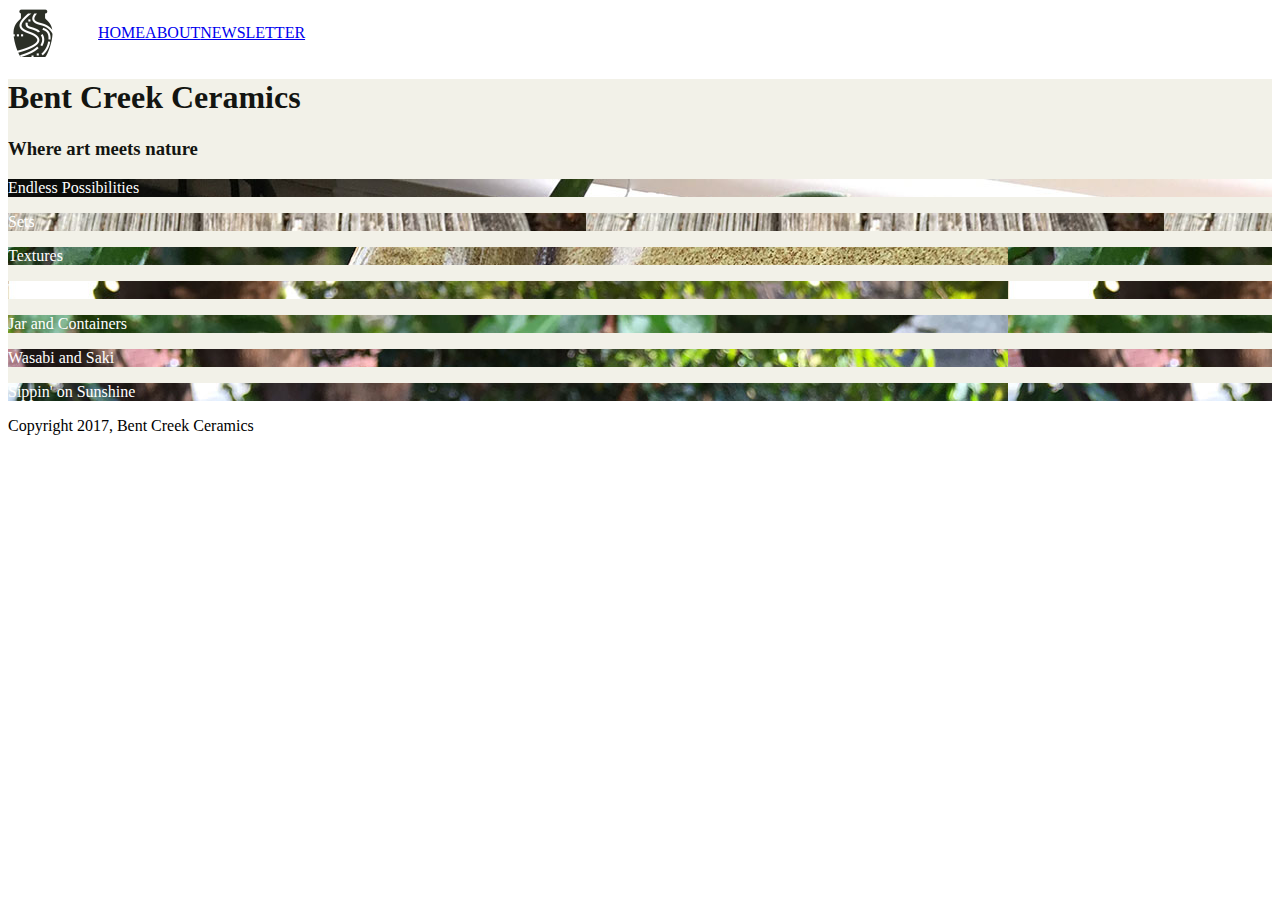
==== index.html @ f08b46b9 "first commit" ====
<!DOCTYPE html>
<html>
<head>
  <meta charset="utf-8" />
  <link rel="stylesheet" type="text/css" href="style.css">
  <link href="https://fonts.googleapis.com/css?family=Merriweather:300,300i,400,400i,700|Roboto:300,300i,400,400i" rel="stylesheet">
  <title>Bent Creek Ceramics</title>
</head>
<body id="home">
  <header class="siteheader">
    <div id="logo"></div>
    <nav>
      <ul class="navul">
        <li class="navli"><a href="./index.html">HOME</a></li>
        <li class="navli"><a href="./about.html">ABOUT</a></li>
        <li class="navli"><a href="./newsletter.html">NEWSLETTER</a></li>
      </ul>
    </nav>
  </header>
  <main class="main">
    <section>
      <h1>Bent Creek Ceramics</h1>
      <h3>Where art meets nature</h3>
    </section>
    <section>
      <div class="products">
        <div class="product1">
          <p>Endless Possibilities</p>
        </div>
        <div class="product2">
          <p>Sets</p>
        </div>
        <div class="product3">
          <p>Textures</p>
        </div>
        <div class="product4">
          <p>Tea Time</p>
        </div>
        <div class="product5">
          <p>Jar and Containers</p>
        </div>
        <div class="product6">
          <p>Wasabi and Saki</p>
        </div>
        <div class="product7">
          <p>Sippin' on Sunshine</p>
        </div>
      </div>
    </section>
  </main>
  <footer>
    <p>Copyright 2017, Bent Creek Ceramics</p>
  </footer>
</body>
</html>
---- style.css ----
.siteheader {
  background-color: #FFFFFF;
  display: flex;
  flex-flow: row nowrap;
}
#logo {
  background-image: url("./images/bent-creek-logo.png");
  width: 50px;
  height: 50px;
  background-size: contain;
}
.navul {
  display: flex;
  flex-flow: row nowrap;
  justify-content: space-between;
}
.navli {
  display: flex;
  align-items: center;
}

#home .main {
  background: #F2F1E8;
  color: #131511;
}
#home .products {
  color: #FFFFFF;
}
#home .product1 {
  background-image: url("./images/product-1.jpg");
}
#home .product2 {
  background-image: url("./images/product-2.jpg");
}
#home .product3 {
  background-image: url("./images/product-3.jpg");
}
#home .product4 {
  background-image: url("./images/product-4.jpg");
}
#home .product5 {
  background-image: url("./images/product-5.jpg");
}
#home .product6 {
  background-image: url("./images/product-6.jpg");
}
#home .product7 {
  background-image: url("./images/product-7.jpg");
}
#home footer {
  margin-top: 10px;
  color: black;
}


#about .midimage {
  background-image: url(./images/background-3.jpg);
  color: #FFFFFF;
}

#newsletter {
  background-image: url(./images/background-2.jpg);
}
#newsletter .signup {
  background-color: #FFFFFF;
}
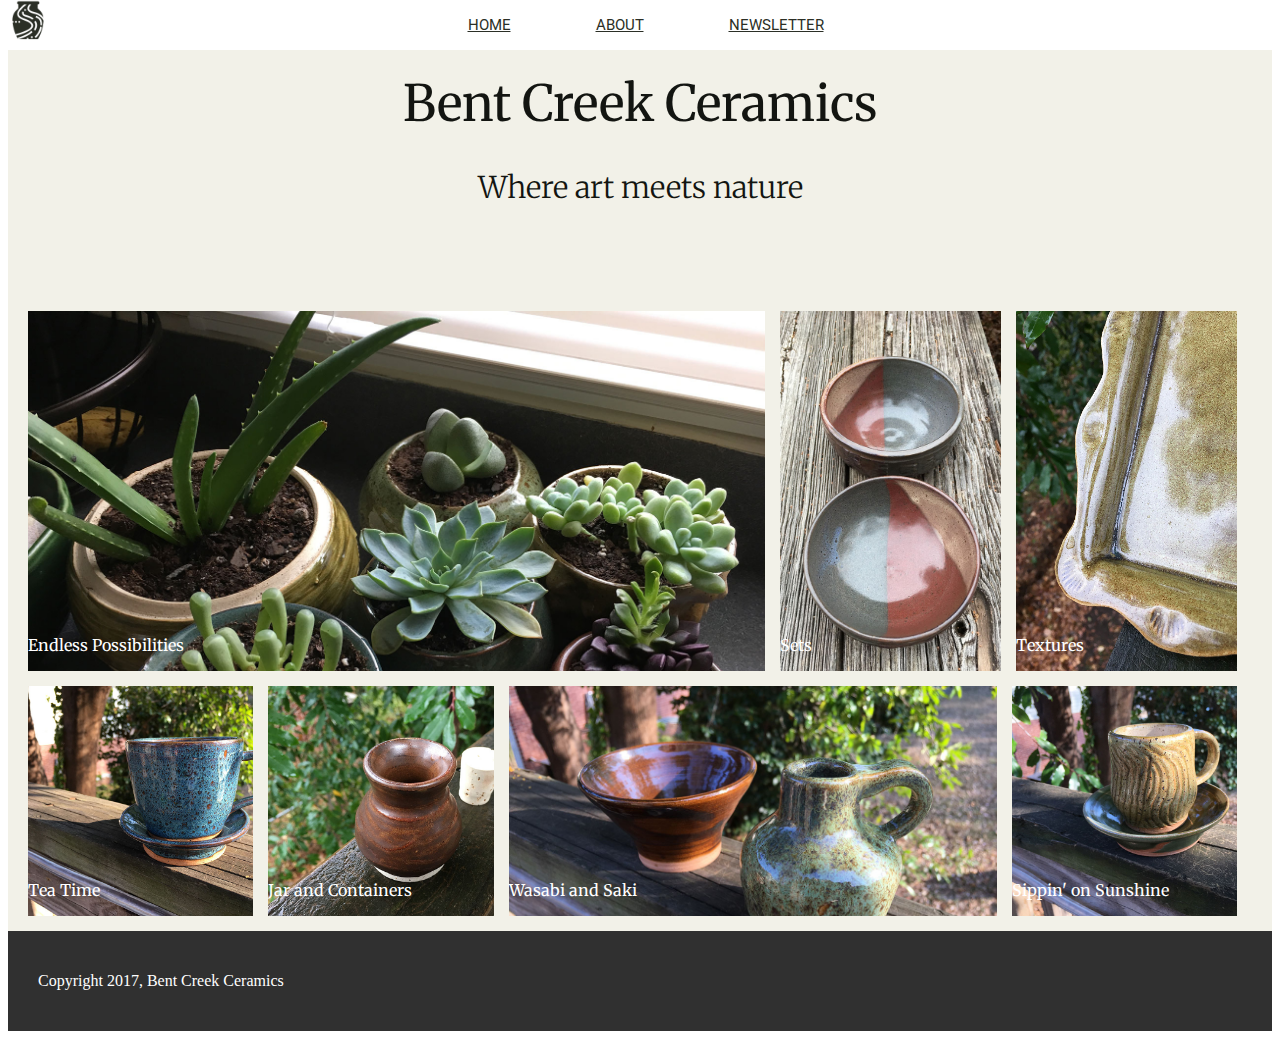
==== commit a60d8e66: "home page 90% done" ====
--- a/index.html
+++ b/index.html
@@ -9,7 +9,7 @@
 <body id="home">
   <header class="siteheader">
     <div id="logo"></div>
-    <nav>
+    <nav class="nav">
       <ul class="navul">
         <li class="navli"><a href="./index.html">HOME</a></li>
         <li class="navli"><a href="./about.html">ABOUT</a></li>
@@ -18,11 +18,11 @@
     </nav>
   </header>
   <main class="main">
-    <section>
+    <section class="title">
       <h1>Bent Creek Ceramics</h1>
       <h3>Where art meets nature</h3>
     </section>
-    <section>
+    <section class="images">
       <div class="products">
         <div class="product1">
           <p>Endless Possibilities</p>
--- a/style.css
+++ b/style.css
@@ -1,55 +1,205 @@
+/*TODO:
+navbar 1 item
+#home 2 item
+*/
+
+/*Navbar applied to all 3 pages*/
+
 .siteheader {
   background-color: #FFFFFF;
   display: flex;
-  flex-flow: row nowrap;
+  align-content: center;
+  position: fixed;
+  top: 0;
+  width: 100%;
 }
 #logo {
   background-image: url("./images/bent-creek-logo.png");
-  width: 50px;
-  height: 50px;
+  width: 40px;
+  height: 40px;
   background-size: contain;
+  display: flex;
+  justify-content: flex-start;
+  align-items: center;
+}
+.nav {
+  display: flex;
+  flex-flow: row;
+  justify-content: center;
+  align-items: center;
+  margin: 0 auto;
 }
 .navul {
   display: flex;
-  flex-flow: row nowrap;
-  justify-content: space-between;
-}
-.navli {
-  display: flex;
-  align-items: center;
-}
+  list-style-type: none;
+}
+.navli a:link {
+  padding-right: 85px;
+  /*padding-left: 30px;*/
+	font-family: 'Roboto', serif;
+	font-size: 15px;
+	color: #2B2F26;
+}
+.navli a:hover {
+	font-family: 'Roboto', serif;
+	font-size: 15px;
+	color: #CD5D67;
+}
+.navli a:active {
+	font-family: 'Roboto', serif;
+	font-size: 15px;
+	color: #968772;
+}
+
+/*TODO: Still need to make "active" navbar highlight color: #968772; because it won't highlight correctly*/
 
 #home .main {
+  width: 100%;
   background: #F2F1E8;
+  padding-top: 30px;
   color: #131511;
-}
+  font-family: 'Merriweather', serif;
+}
+#home .title {
+  text-align: center;
+}
+#home .title h1 {
+  font-size: 50px;
+  font-weight: 400;
+}
+#home .title h3 {
+  font-size: 30px;
+  font-weight: 200;
+  padding-bottom: 60px;
+}
+#home p {
+  color: #FFFFFF;
+  display: flex;
+  align-items: flex-end;
+  /*background-color: #303030;*/
+}
+/*TODO: paragraph background colors*/
+
 #home .products {
-  color: #FFFFFF;
-}
+  /*margin: 10px 10px 10px 10px;
+  width: 95%;
+  height: 60%;*/
+  display: flex;
+  flex-flow: row wrap;
+  justify-content: center;
+  align-content: space-between;
+  margin-left: 20px;
+  margin-right: 20px;
+  /*justify-content: center;*/
+}
+
+/*TODO: images zoom when expanding and shrinking the page - need to make them uniform*/
+
 #home .product1 {
   background-image: url("./images/product-1.jpg");
+  background-repeat: no-repeat;
+  background-size: cover;
+  display: flex;
+  flex-basis: 60%;
+  flex-grow: 3;
+  flex-shrink: 3;
+  height: 360px;
+  margin-right: 15px;
+  margin-top: 15px;
+  /*margin-right: 5px;*/
+  /*height: 370px;
+  width: 730px;*/
 }
 #home .product2 {
   background-image: url("./images/product-2.jpg");
+  background-repeat: no-repeat;
+  background-size: cover;
+  display: flex;
+  flex-basis: 18%;
+  flex-grow: 1;
+  flex-shrink: 1;
+  height: 360px;
+  margin-right: 15px;
+  margin-top: 15px;
+  /*margin-right: 5px;*/
 }
 #home .product3 {
   background-image: url("./images/product-3.jpg");
+  background-repeat: no-repeat;
+  background-size: cover;
+  display: flex;
+  flex-basis: 18%;
+  flex-grow: 1;
+  flex-shrink: 1;
+  height: 360px;
+  margin-top: 15px;
+  margin-right: 15px;
+  /*margin-right: 5px;*/
 }
 #home .product4 {
   background-image: url("./images/product-4.jpg");
+  background-repeat: no-repeat;
+  background-size: cover;
+  display: flex;
+  flex-basis: 18%;
+  flex-grow: 1;
+  flex-shrink: 1;
+  height: 230px;
+  margin-right: 15px;
+  margin-top: 15px;
+  margin-bottom: 15px;
+  /*margin-right: 5px;*/
 }
 #home .product5 {
   background-image: url("./images/product-5.jpg");
+  background-repeat: no-repeat;
+  background-size: cover;
+  display: flex;
+  flex-basis: 18%;
+  flex-grow: 1;
+  flex-shrink: 1;
+  height: 230px;
+  margin-right: 15px;
+  margin-top: 15px;
+  margin-bottom: 15px;
+  /*margin-right: 5px;*/
 }
 #home .product6 {
   background-image: url("./images/product-6.jpg");
+  background-repeat: no-repeat;
+  background-size: cover;
+  display: flex;
+  flex-basis: 39%;
+  flex-grow: 2;
+  flex-shrink: 2;
+  height: 230px;
+  margin-right: 15px;
+  margin-top: 15px;
+  margin-bottom: 15px;
+  /*margin-right: 5px;*/
 }
 #home .product7 {
   background-image: url("./images/product-7.jpg");
+  background-repeat: no-repeat;
+  background-size: cover;
+  height: 230px;
+  display: flex;
+  flex-basis: 18%;
+  flex-grow: 1;
+  flex-shrink: 1;
+  margin-top: 15px;
+  margin-right: 15px;
+  margin-bottom: 15px;
+  /*margin-right: 5px;*/
 }
 #home footer {
-  margin-top: 10px;
-  color: black;
+  height: 100px;
+  color: #FFFFFF;
+  background-color: #303030;
+  display: flex;
+  justify-content: flex-start;
+  align-items: center;
+  padding-left: 30px;
 }
 
 
@@ -57,6 +207,11 @@
   background-image: url(./images/background-3.jpg);
   color: #FFFFFF;
 }
+#about footer {
+  margin-top: 10px;
+  color: #FFFFFF;
+  background-color: #303030;
+}
 
 #newsletter {
   background-image: url(./images/background-2.jpg);
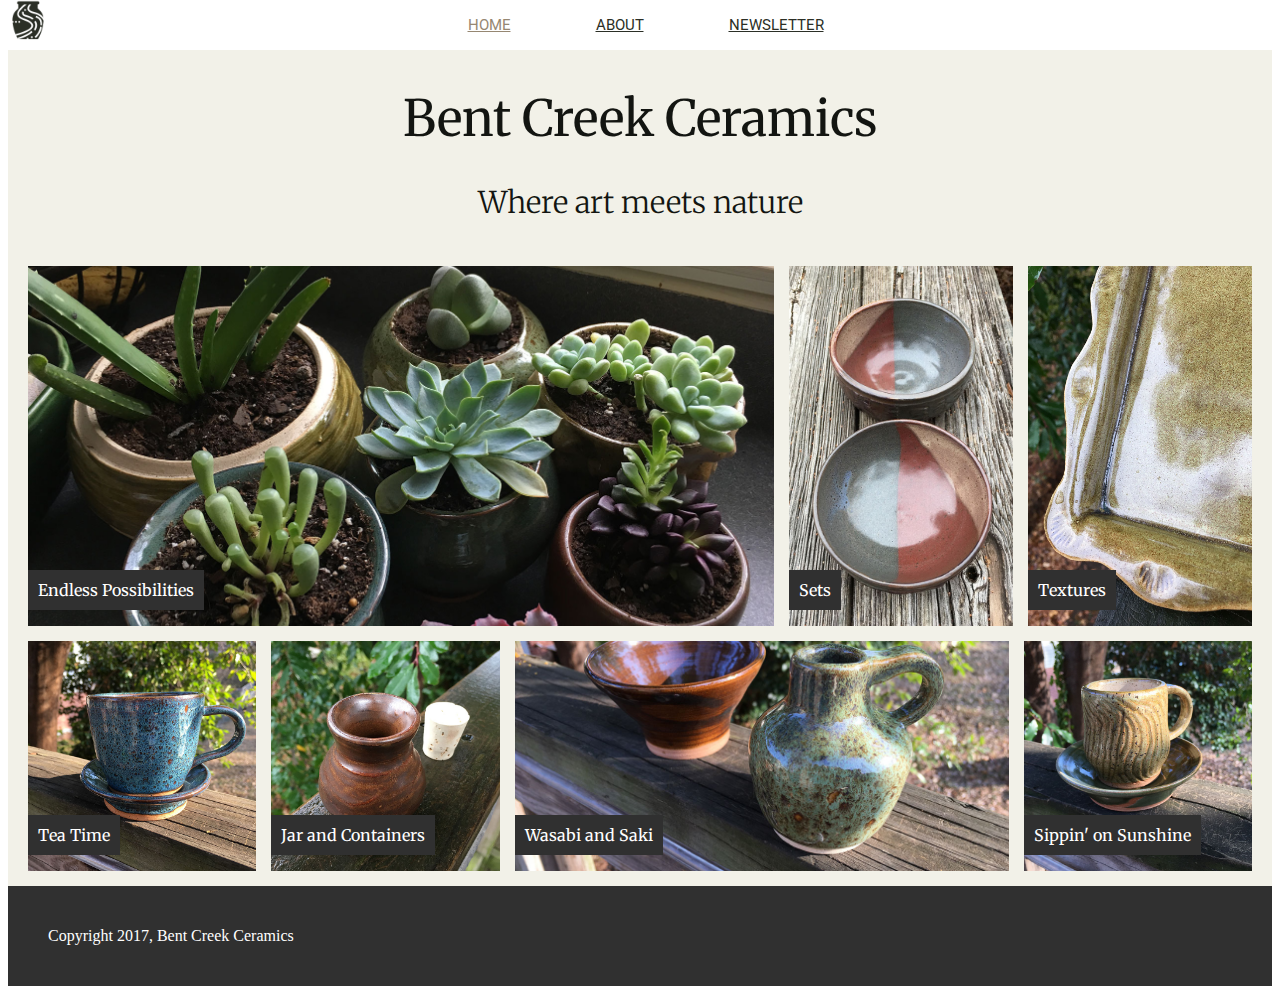
==== commit 7d2a0324: "done, missing bonus features" ====
--- a/index.html
+++ b/index.html
@@ -11,13 +11,13 @@
     <div id="logo"></div>
     <nav class="nav">
       <ul class="navul">
-        <li class="navli"><a href="./index.html">HOME</a></li>
+        <li class="navli"><a href="./index.html" class="active">HOME</a></li>
         <li class="navli"><a href="./about.html">ABOUT</a></li>
         <li class="navli"><a href="./newsletter.html">NEWSLETTER</a></li>
       </ul>
     </nav>
   </header>
-  <main class="main">
+  <main>
     <section class="title">
       <h1>Bent Creek Ceramics</h1>
       <h3>Where art meets nature</h3>
--- a/style.css
+++ b/style.css
@@ -1,9 +1,8 @@
 /*TODO:
-navbar 1 item
-#home 2 item
+*BONUS implementation
 */
 
-/*Navbar applied to all 3 pages*/
+/*--------------------Start of navbar section-----------------*/
 
 .siteheader {
   background-color: #FFFFFF;
@@ -35,7 +34,6 @@
 }
 .navli a:link {
   padding-right: 85px;
-  /*padding-left: 30px;*/
 	font-family: 'Roboto', serif;
 	font-size: 15px;
 	color: #2B2F26;
@@ -45,23 +43,24 @@
 	font-size: 15px;
 	color: #CD5D67;
 }
-.navli a:active {
-	font-family: 'Roboto', serif;
-	font-size: 15px;
-	color: #968772;
-}
-
-/*TODO: Still need to make "active" navbar highlight color: #968772; because it won't highlight correctly*/
-
-#home .main {
+
+
+/*-------------------Start of #home section-------------------*/
+
+
+#home main {
   width: 100%;
   background: #F2F1E8;
   padding-top: 30px;
   color: #131511;
   font-family: 'Merriweather', serif;
 }
+#home .active {
+  color: #968772;
+}
 #home .title {
   text-align: center;
+  padding-top: 15px;
 }
 #home .title h1 {
   font-size: 50px;
@@ -70,20 +69,18 @@
 #home .title h3 {
   font-size: 30px;
   font-weight: 200;
-  padding-bottom: 60px;
-}
+}
+
+
 #home p {
   color: #FFFFFF;
   display: flex;
   align-items: flex-end;
-  /*background-color: #303030;*/
-}
-/*TODO: paragraph background colors*/
+  background-color: #303030;
+  padding: 10px;
+}
 
 #home .products {
-  /*margin: 10px 10px 10px 10px;
-  width: 95%;
-  height: 60%;*/
   display: flex;
   flex-flow: row wrap;
   justify-content: center;
@@ -93,12 +90,11 @@
   /*justify-content: center;*/
 }
 
-/*TODO: images zoom when expanding and shrinking the page - need to make them uniform*/
-
 #home .product1 {
   background-image: url("./images/product-1.jpg");
   background-repeat: no-repeat;
   background-size: cover;
+  background-position: center;
   display: flex;
   flex-basis: 60%;
   flex-grow: 3;
@@ -106,14 +102,13 @@
   height: 360px;
   margin-right: 15px;
   margin-top: 15px;
-  /*margin-right: 5px;*/
-  /*height: 370px;
-  width: 730px;*/
+  align-items: flex-end;
 }
 #home .product2 {
   background-image: url("./images/product-2.jpg");
   background-repeat: no-repeat;
   background-size: cover;
+  background-position: center;
   display: flex;
   flex-basis: 18%;
   flex-grow: 1;
@@ -121,25 +116,26 @@
   height: 360px;
   margin-right: 15px;
   margin-top: 15px;
-  /*margin-right: 5px;*/
+  align-items: flex-end;
 }
 #home .product3 {
   background-image: url("./images/product-3.jpg");
   background-repeat: no-repeat;
   background-size: cover;
+  background-position: center;
   display: flex;
   flex-basis: 18%;
   flex-grow: 1;
   flex-shrink: 1;
   height: 360px;
   margin-top: 15px;
-  margin-right: 15px;
-  /*margin-right: 5px;*/
+  align-items: flex-end;
 }
 #home .product4 {
   background-image: url("./images/product-4.jpg");
   background-repeat: no-repeat;
   background-size: cover;
+  background-position: center;
   display: flex;
   flex-basis: 18%;
   flex-grow: 1;
@@ -148,12 +144,13 @@
   margin-right: 15px;
   margin-top: 15px;
   margin-bottom: 15px;
-  /*margin-right: 5px;*/
+  align-items: flex-end;
 }
 #home .product5 {
   background-image: url("./images/product-5.jpg");
   background-repeat: no-repeat;
   background-size: cover;
+  background-position: center;
   display: flex;
   flex-basis: 18%;
   flex-grow: 1;
@@ -162,12 +159,13 @@
   margin-right: 15px;
   margin-top: 15px;
   margin-bottom: 15px;
-  /*margin-right: 5px;*/
+  align-items: flex-end;
 }
 #home .product6 {
   background-image: url("./images/product-6.jpg");
   background-repeat: no-repeat;
   background-size: cover;
+  background-position: center;
   display: flex;
   flex-basis: 39%;
   flex-grow: 2;
@@ -176,22 +174,23 @@
   margin-right: 15px;
   margin-top: 15px;
   margin-bottom: 15px;
-  /*margin-right: 5px;*/
+  align-items: flex-end;
 }
 #home .product7 {
   background-image: url("./images/product-7.jpg");
   background-repeat: no-repeat;
   background-size: cover;
+  background-position: center;
   height: 230px;
   display: flex;
   flex-basis: 18%;
   flex-grow: 1;
   flex-shrink: 1;
   margin-top: 15px;
-  margin-right: 15px;
   margin-bottom: 15px;
-  /*margin-right: 5px;*/
-}
+  align-items: flex-end;
+}
+
 #home footer {
   height: 100px;
   color: #FFFFFF;
@@ -203,19 +202,272 @@
 }
 
 
+
+/*---------------------Start of #about section-----------------*/
+
+
+
+#about .active {
+  color: #968772;
+}
+
+#about main {
+  background-color: #F2F1E8;
+  width: 100%;
+}
+
+
+#about .body1 {
+  width: 70%;
+  font-family: 'Merriweather', serif;
+  color: #131511;
+  background: #F2F1E8;
+  padding-top: 60px;
+  padding-left: 200px;
+  padding-right: 200px;
+}
+#about .title {
+  text-align: center;
+}
+#about .title h1 {
+  font-size: 50px;
+  font-weight: 400;
+}
+#about .p1 {
+  padding-bottom: 30px;
+  font-size: 20px;
+}
+#about .p1 img {
+  height: 120px;
+  width: 160px;
+  float: left;
+  padding-right: 30px;
+  padding-bottom: 40px;
+}
+#about .p1 a {
+  color: #968772;
+}
+#about .p1 a:hover {
+  color: #967343;
+}
+
+#about .p2 {
+  font-style: italic;
+  text-align: left;
+  border-left: solid 2px;
+  font-size: 20px;
+  margin: 0 auto;
+  margin-bottom: 45px;
+}
+#about .p3 h2 {
+  font-size: 30px;
+  font-weight: 200;
+}
+#about .p3 p {
+  padding-bottom: 50px;
+  font-size: 20px;
+}
+
 #about .midimage {
   background-image: url(./images/background-3.jpg);
+  background-repeat: no-repeat;
+  background-size: cover;
+  width: 100%;
+  height: 320px;
+  display: flex;
+  justify-content: center;
+  align-items: center;
+}
+
+#about .midimage h1 {
   color: #FFFFFF;
+  font-size: 45px;
+  font-weight: 300;
+}
+#about .body2 {
+  width: 70%;
+  font-family: 'Merriweather', serif;
+  color: #131511;
+  background: #F2F1E8;
+  padding-left: 200px;
+  padding-right: 200px;
+  padding-bottom: 50px;
+}
+#about .ArticleAside {
+  display: flex;
+}
+#about .p4 {
+  padding-right: 35px;
+  width: 78%;
+}
+#about .p4 h2{
+  padding-top: 30px;
+  font-size: 30px;
+  font-weight: 200;
+}
+#about .p4 p {
+  font-size: 20px;
+}
+#about .aside img {
+  padding-top: 90px;
+  height: 120px;
+  width: 155px;
+}
+#about .aside p {
+  padding-top: 20px;
+  font-size: 12px;
+  width: 155px;
+}
+
+#about .body2 h2 {
+  font-size: 30px;
+  font-weight: 200;
+}
+#about table {
+  border-collapse: collapse;
+  margin-bottom: 50px;
+  width: 81%;
+}
+
+#about .lead {
+  border: solid .5px;
+  padding: 15px;
+  margin: 0px;
+  font-size: 16px;
+  border-color: #131511;
+}
+#about .follow {
+  border: solid .5px;
+  border-color: #131511;
+  padding: 15px;
+  font-size: 16px;
+}
+#about .color {
+  background-color: #DFD5C6;
 }
 #about footer {
-  margin-top: 10px;
+  height: 100px;
+  width: 100%;
   color: #FFFFFF;
   background-color: #303030;
+  display: flex;
+  justify-content: flex-start;
+  align-items: center;
+  padding-left: 30px;
+}
+
+
+
+/*-------------------Start of #newsletter section-------------*/
+
+#newsletter .active {
+  color: #968772;
 }
 
 #newsletter {
-  background-image: url(./images/background-2.jpg);
-}
+  background-image: url("./images/background-2.jpg");
+  height: 600px;
+  width: 100%;
+  background-repeat: no-repeat;
+  background-size: cover;
+}
+
 #newsletter .signup {
+  display: flex;
+  justify-content: center;
+  align-content: center;
+  margin-top: 45px;
+  margin-bottom: 115px;
+}
+
+#newsletter .textbox {
   background-color: #FFFFFF;
-}
+  /*height: 70%;
+  width: 47%;*/
+  margin-top: 60px;
+  margin-bottom: 115px;
+  display: flex;
+  flex-basis: 48%;
+  flex-flow: row wrap;
+  align-items: center;
+}
+#newsletter .titles {
+  text-align: center;
+  margin: 0 auto;
+}
+#newsletter .titles h2 {
+  font-size: 25px;
+  font-weight: 200;
+  padding-left: 60px;
+  padding-right: 60px;
+  padding-top: 50px;
+}
+#newsletter .titles h4 {
+  font-size: 20px;
+  font-weight: 500;
+  padding-left: 30px;
+  padding-right: 30px;
+}
+#newsletter .entry {
+  padding: 5px 30px 30px 30px;
+}
+
+#newsletter .name {
+  border: solid 2px;
+  border-top: none;
+  border-right: none;
+  border-left: none;
+  border-color: #968772;
+  height: 20px;
+  width: 550px;
+  margin-bottom: 25px;
+  padding-bottom: 3px;
+}
+#newsletter .name input {
+  font-family: 'Roboto', serif;
+  color: gray;
+  font-size: 18px;
+}
+#newsletter #name {
+  border-style: none;
+  outline-color: none;
+  width: 550px;
+}
+#newsletter .email {
+  border: solid 2px;
+  border-top: none;
+  border-right: none;
+  border-left: none;
+  border-color: #968772;
+  height: 20px;
+  width: 550px;
+  padding-bottom: 3px;
+}
+#newsletter .email input {
+  font-family: 'Roboto', serif;
+  color: gray;
+  font-size: 18px;
+}
+#newsletter #email {
+  border-style: none;
+  outline-color: none;
+  width: 550px;
+}
+#newsletter .submit {
+  padding-top: 20px;
+  display: flex;
+  justify-content: center;
+  align-items: flex-end;
+}
+#newsletter #submit_button {
+  background-color: #968772;
+  color: #F2F1E8;
+  padding: 10px 15px 10px 15px;
+  border: none;
+}
+#newsletter #submit_button:hover {
+  background-color: #967343;
+  color: #F2F1E8;
+  padding: 10px 15px 10px 15px;
+  border: none;
+}
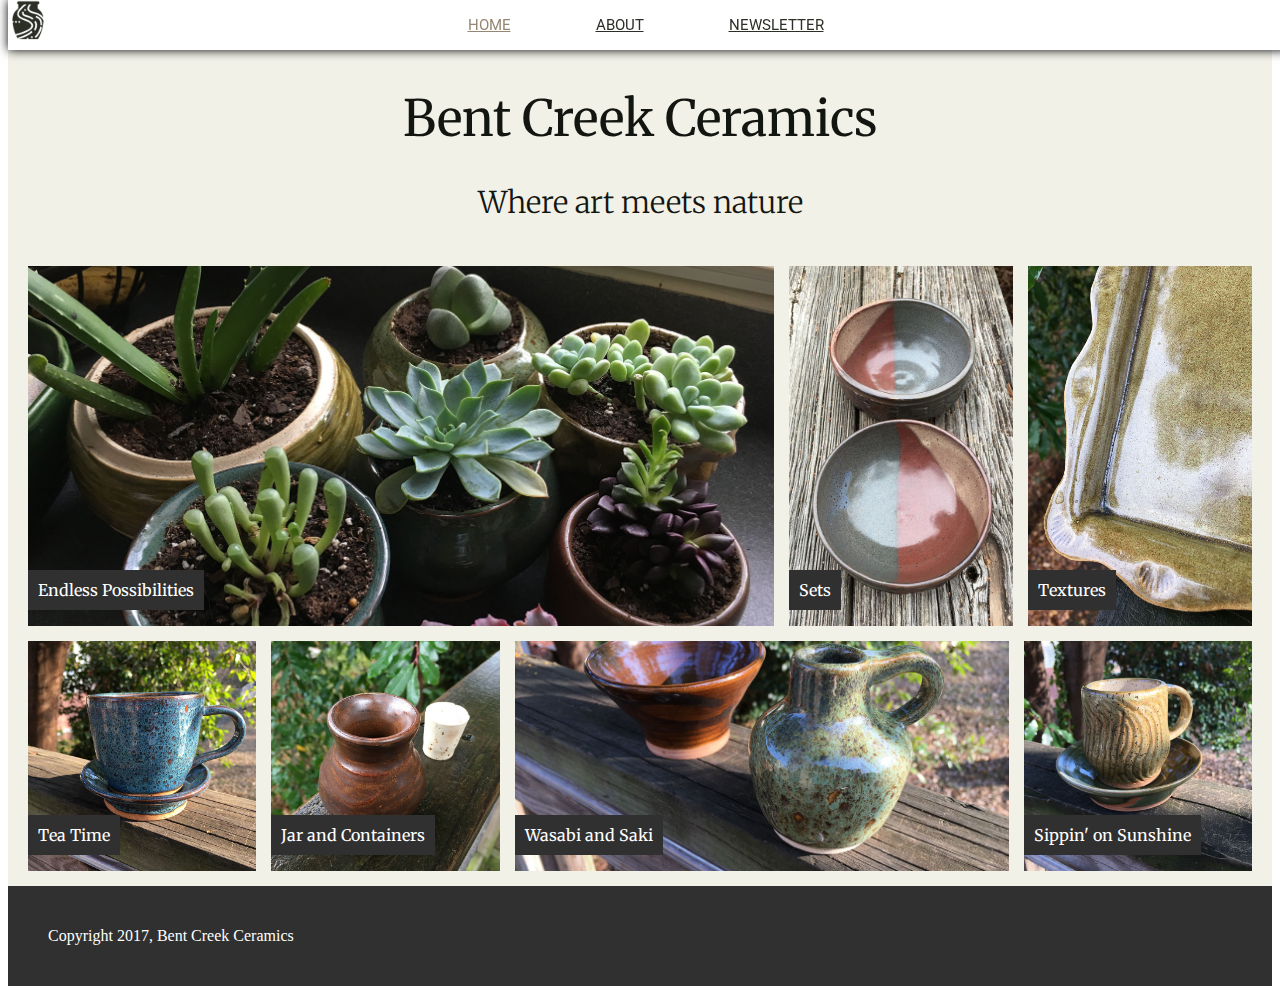
==== commit 20a2bfa1: "finished" ====
--- a/index.html
+++ b/index.html
@@ -4,6 +4,7 @@
   <meta charset="utf-8" />
   <link rel="stylesheet" type="text/css" href="style.css">
   <link href="https://fonts.googleapis.com/css?family=Merriweather:300,300i,400,400i,700|Roboto:300,300i,400,400i" rel="stylesheet">
+<link rel="icon" type="image/png" href="./images/favicon.ico" sizes="16x16" />
   <title>Bent Creek Ceramics</title>
 </head>
 <body id="home">
--- a/style.css
+++ b/style.css
@@ -11,6 +11,7 @@
   position: fixed;
   top: 0;
   width: 100%;
+  box-shadow: 0px 0px 10px 0px;
 }
 #logo {
   background-image: url("./images/bent-creek-logo.png");
@@ -428,7 +429,7 @@
   color: gray;
   font-size: 18px;
 }
-#newsletter #name {
+#newsletter .nameinput {
   border-style: none;
   outline-color: none;
   width: 550px;
@@ -448,7 +449,7 @@
   color: gray;
   font-size: 18px;
 }
-#newsletter #email {
+#newsletter .emailinput {
   border-style: none;
   outline-color: none;
   width: 550px;
@@ -459,13 +460,13 @@
   justify-content: center;
   align-items: flex-end;
 }
-#newsletter #submit_button {
+#newsletter .submitinput {
   background-color: #968772;
   color: #F2F1E8;
   padding: 10px 15px 10px 15px;
   border: none;
 }
-#newsletter #submit_button:hover {
+#newsletter .submitinput:hover {
   background-color: #967343;
   color: #F2F1E8;
   padding: 10px 15px 10px 15px;
